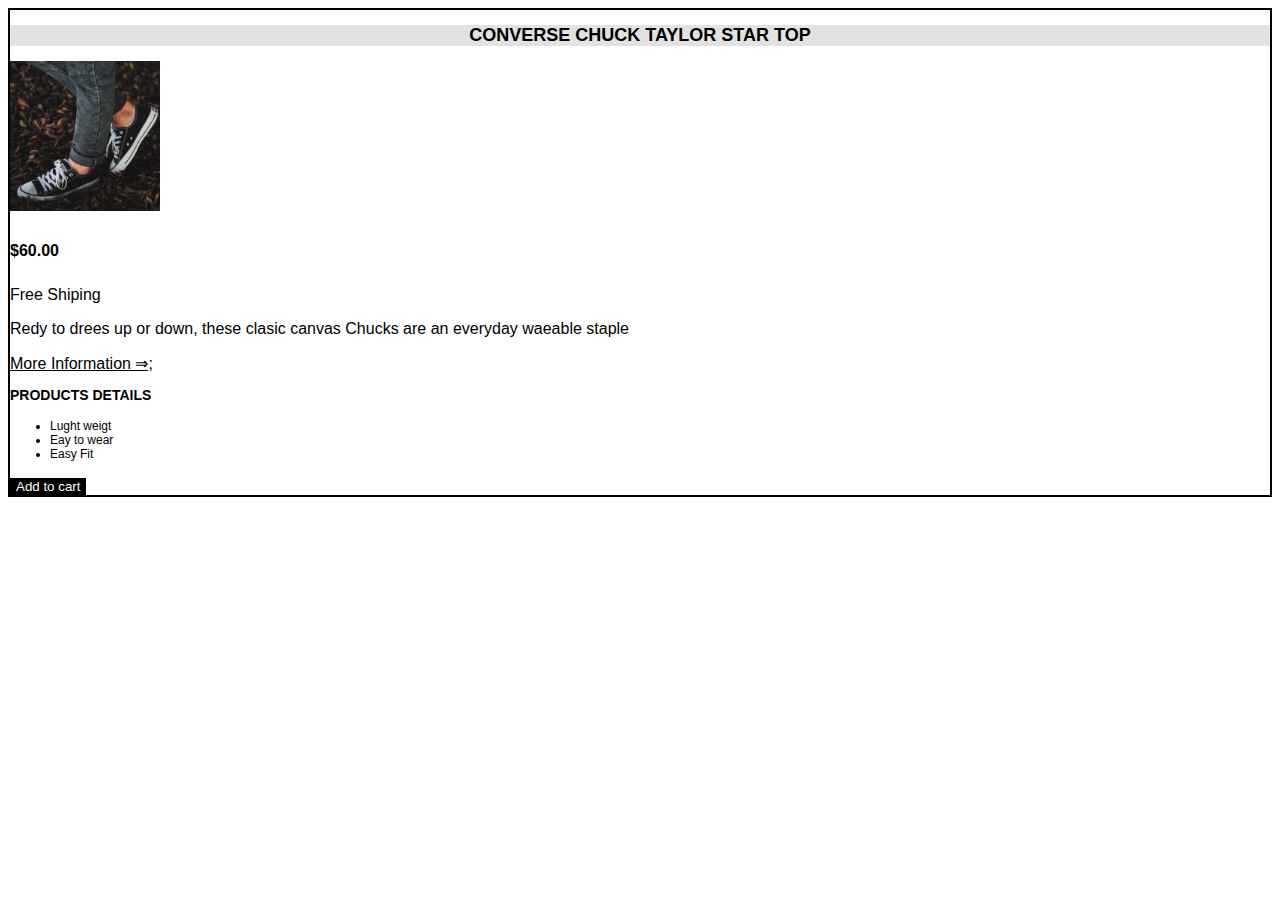
==== 02-HTML-Fundamentals/component.html @ 2de408f5 "learning css fundamentals" ====
<!DOCTYPE html>
<html lang="en">
<head>
    <meta charset="UTF-8">
    <meta name="viewport" content="width=device-width, initial-scale=1.0">
    <link rel="stylesheet" href="./style1.css">
    <title>Component</title>

</head>
<body>
    <header>
        <h2>Converse chuck Taylor star Top</h2>
    </header>
    <article>
        <img src="./img/challenges.jpg" alt=""
        width="150" height="150">
        <h5>$60.00</h5>
        <p>Free Shiping</p>
        <p>Redy to drees up or down, these clasic canvas Chucks are an everyday waeable staple</p>
        <a href="#">More Information &rArr;;</a>
        <h3>Products details</h3>
        <ul>
            <li>Lught weigt</li>
            <li>Eay to wear</li>
            <li>Easy Fit</li>
    
        </ul>
        <button>Add to cart</button>
    </article>
    
</body>
</html>
---- 02-HTML-Fundamentals/style1.css ----
body{
    border: 2px solid black;
    font-family: sans-serif;
    
    
}
header h2{
    text-align: center;
    background-color: rgba(159, 159, 159, 0.3);
    text-transform: uppercase;
    font-size: 18px;
}

article h5{
    color: ;
    font-weight: bold;
    font-size: medium;

}
article a{
    color: black;
    cursor: pointer;
}

article button{
    background-color: black;
    color: white;
    border: none;
}
article h3{
    text-transform: uppercase;
    font-size: 14px;
}
li{
    font-size:12px;
}

a:hover{
    text-decoration: none;
}

button:hover{
    background-color: white;
    color: black;
    cursor: pointer;
}
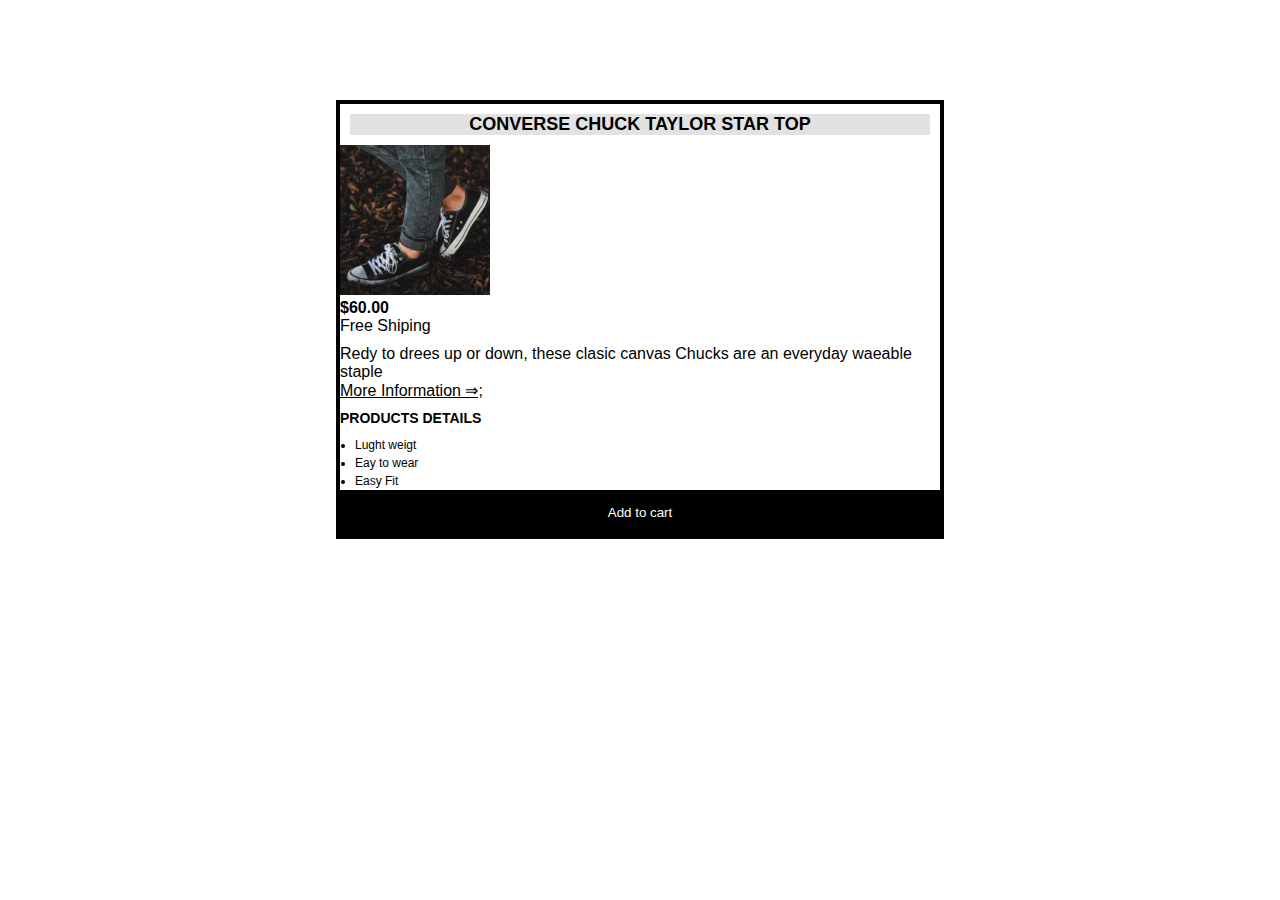
==== commit 87f7bb33: "learning responsive design" ====
--- a/02-HTML-Fundamentals/component.html
+++ b/02-HTML-Fundamentals/component.html
@@ -8,6 +8,7 @@
 
 </head>
 <body>
+    <div class="container">
     <header>
         <h2>Converse chuck Taylor star Top</h2>
     </header>
@@ -15,7 +16,7 @@
         <img src="./img/challenges.jpg" alt=""
         width="150" height="150">
         <h5>$60.00</h5>
-        <p>Free Shiping</p>
+        <p class="ship">Free Shiping</p>
         <p>Redy to drees up or down, these clasic canvas Chucks are an everyday waeable staple</p>
         <a href="#">More Information &rArr;;</a>
         <h3>Products details</h3>
@@ -27,6 +28,7 @@
         </ul>
         <button>Add to cart</button>
     </article>
+    </div>
     
 </body>
 </html>--- a/02-HTML-Fundamentals/style1.css
+++ b/02-HTML-Fundamentals/style1.css
@@ -1,5 +1,10 @@
+*{
+    margin: 0;
+    padding: 0;
+
+}
 body{
-    border: 2px solid black;
+    
     font-family: sans-serif;
     
     
@@ -9,6 +14,7 @@
     background-color: rgba(159, 159, 159, 0.3);
     text-transform: uppercase;
     font-size: 18px;
+    margin: 10px;
 }
 
 article h5{
@@ -26,13 +32,19 @@
     background-color: black;
     color: white;
     border: none;
+    width: 100%;
+    height: auto;
+    padding: 15px;
 }
 article h3{
     text-transform: uppercase;
     font-size: 14px;
+    margin: 10px 0;
 }
 li{
     font-size:12px;
+    margin-left: 15px;
+    line-height: 1.5;
 }
 
 a:hover{
@@ -41,6 +53,19 @@
 
 button:hover{
     background-color: white;
-    color: black;
+    color:black;
     cursor: pointer;
-}+        border-top: 4px solid black;
+    
+}
+
+.container {
+    border: 4px solid black;
+    width: 600px;
+    margin: 100px auto auto auto;
+}
+.ship{
+    margin-bottom: 10px;
+
+}
+
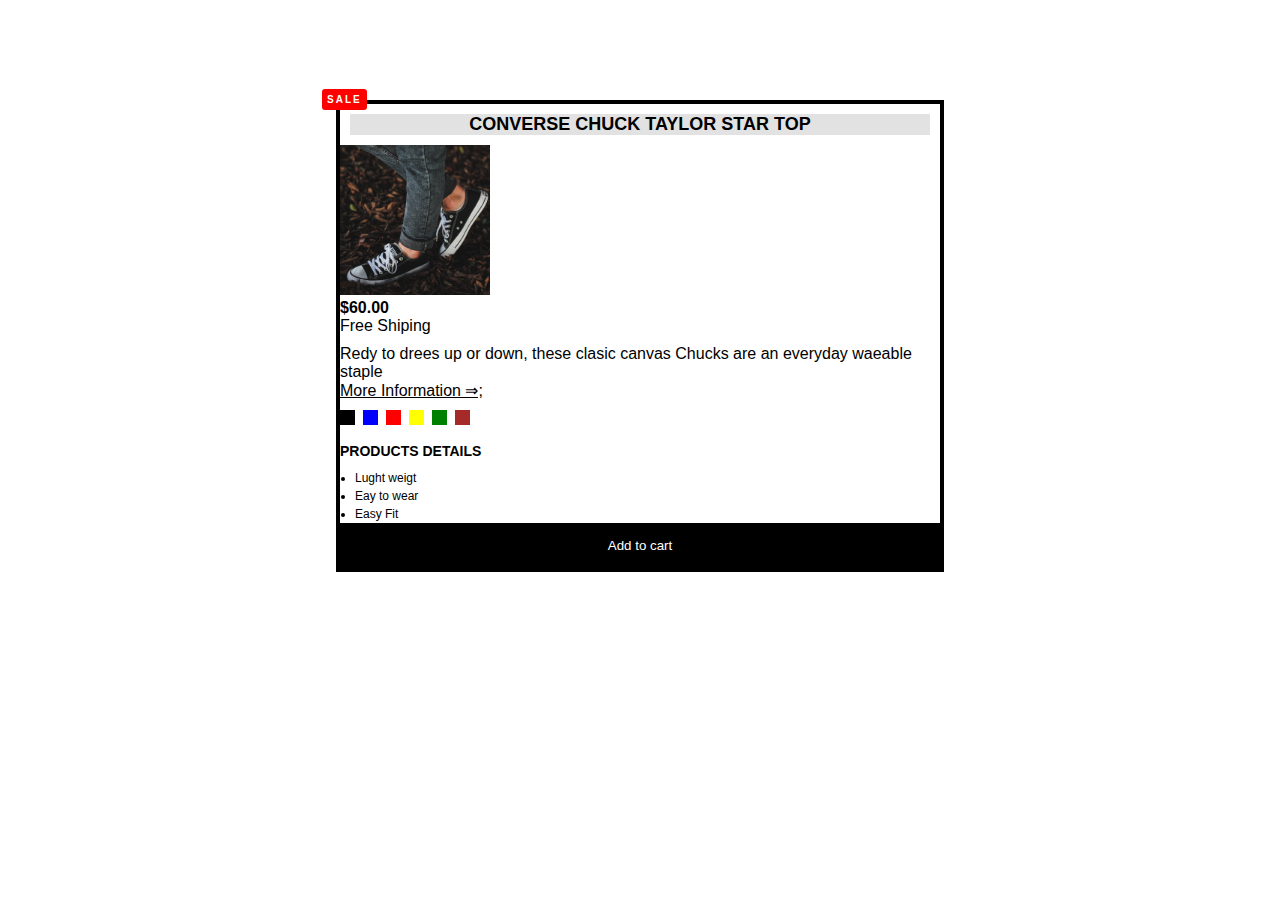
==== commit 07f27c6a: "learning css layouts" ====
--- a/02-HTML-Fundamentals/component.html
+++ b/02-HTML-Fundamentals/component.html
@@ -1,34 +1,42 @@
 <!DOCTYPE html>
 <html lang="en">
-<head>
-    <meta charset="UTF-8">
-    <meta name="viewport" content="width=device-width, initial-scale=1.0">
-    <link rel="stylesheet" href="./style1.css">
+  <head>
+    <meta charset="UTF-8" />
+    <meta name="viewport" content="width=device-width, initial-scale=1.0" />
+    <link rel="stylesheet" href="./style1.css" />
     <title>Component</title>
-
-</head>
-<body>
+  </head>
+  <body>
     <div class="container">
-    <header>
+      <header>
         <h2>Converse chuck Taylor star Top</h2>
-    </header>
-    <article>
-        <img src="./img/challenges.jpg" alt=""
-        width="150" height="150">
+      </header>
+      <article>
+        <img src="./img/challenges.jpg" alt="" width="150" height="150" />
         <h5>$60.00</h5>
         <p class="ship">Free Shiping</p>
-        <p>Redy to drees up or down, these clasic canvas Chucks are an everyday waeable staple</p>
+        <p>
+          Redy to drees up or down, these clasic canvas Chucks are an everyday
+          waeable staple
+        </p>
         <a href="#">More Information &rArr;;</a>
+        <div class="color-conatiner">
+          <div class="c-1"></div>
+          <div class="c-2"></div>
+          <div class="c-3"></div>
+          <div class="c-4"></div>
+          <div class="c-5"></div>
+          <div class="c-6"></div>
+        </div>
+
         <h3>Products details</h3>
         <ul>
-            <li>Lught weigt</li>
-            <li>Eay to wear</li>
-            <li>Easy Fit</li>
-    
+          <li>Lught weigt</li>
+          <li>Eay to wear</li>
+          <li>Easy Fit</li>
         </ul>
         <button>Add to cart</button>
-    </article>
+      </article>
     </div>
-    
-</body>
-</html>+  </body>
+</html>
--- a/02-HTML-Fundamentals/style1.css
+++ b/02-HTML-Fundamentals/style1.css
@@ -1,71 +1,121 @@
-*{
-    margin: 0;
-    padding: 0;
-
+* {
+  margin: 0;
+  padding: 0;
 }
-body{
-    
-    font-family: sans-serif;
-    
-    
+body {
+  font-family: sans-serif;
 }
-header h2{
-    text-align: center;
-    background-color: rgba(159, 159, 159, 0.3);
-    text-transform: uppercase;
-    font-size: 18px;
-    margin: 10px;
+header h2 {
+  text-align: center;
+  background-color: rgba(159, 159, 159, 0.3);
+  text-transform: uppercase;
+  font-size: 18px;
+  margin: 10px;
 }
 
-article h5{
-    color: ;
-    font-weight: bold;
-    font-size: medium;
-
+article h5 {
+  color: ;
+  font-weight: bold;
+  font-size: medium;
 }
-article a{
-    color: black;
-    cursor: pointer;
+article a {
+  color: black;
+  cursor: pointer;
 }
 
-article button{
-    background-color: black;
-    color: white;
-    border: none;
-    width: 100%;
-    height: auto;
-    padding: 15px;
+article button {
+  background-color: black;
+  color: white;
+  border: none;
+  width: 100%;
+  height: auto;
+  padding: 15px;
 }
-article h3{
-    text-transform: uppercase;
-    font-size: 14px;
-    margin: 10px 0;
+article h3 {
+  text-transform: uppercase;
+  font-size: 14px;
+  margin: 10px 0;
 }
-li{
-    font-size:12px;
-    margin-left: 15px;
-    line-height: 1.5;
+li {
+  font-size: 12px;
+  margin-left: 15px;
+  line-height: 1.5;
 }
 
-a:hover{
-    text-decoration: none;
+a:hover {
+  text-decoration: none;
 }
 
-button:hover{
-    background-color: white;
-    color:black;
-    cursor: pointer;
-        border-top: 4px solid black;
-    
+button:hover {
+  background-color: white;
+  color: black;
+  cursor: pointer;
+  border-top: 4px solid black;
 }
 
 .container {
-    border: 4px solid black;
-    width: 600px;
-    margin: 100px auto auto auto;
+  border: 4px solid black;
+  width: 600px;
+  margin: 100px auto auto auto;
+  position: relative;
 }
-.ship{
-    margin-bottom: 10px;
-
+.ship {
+  margin-bottom: 10px;
 }
 
+h2::before {
+  content: "SALE";
+  background-color: red;
+  padding: 5px;
+  font-size: 10px;
+  color: white;
+  position: absolute;
+  left: -18px;
+  top: -15px;
+  letter-spacing: 2px;
+  text-align: center;
+  border-radius: 3px;
+}
+
+.color-conatiner {
+  display: flex;
+}
+
+.c-1 {
+  background-color: black;
+
+  margin: 10px 8px 8px 0;
+  height: 15px;
+  width: 15px;
+}
+.c-2 {
+  background-color: blue;
+
+  margin: 10px 8px 8px 0;
+  height: 15px;
+  width: 15px;
+}
+.c-3 {
+  background-color: red;
+  margin: 10px 8px 8px 0;
+  height: 15px;
+  width: 15px;
+}
+.c-4 {
+  background-color: yellow;
+  margin: 10px 8px 8px 0;
+  height: 15px;
+  width: 15px;
+}
+.c-5 {
+  background-color: green;
+  margin: 10px 8px 8px 0;
+  height: 15px;
+  width: 15px;
+}
+.c-6 {
+  background-color: brown;
+  margin: 10px 8px 8px 0;
+  height: 15px;
+  width: 15px;
+}
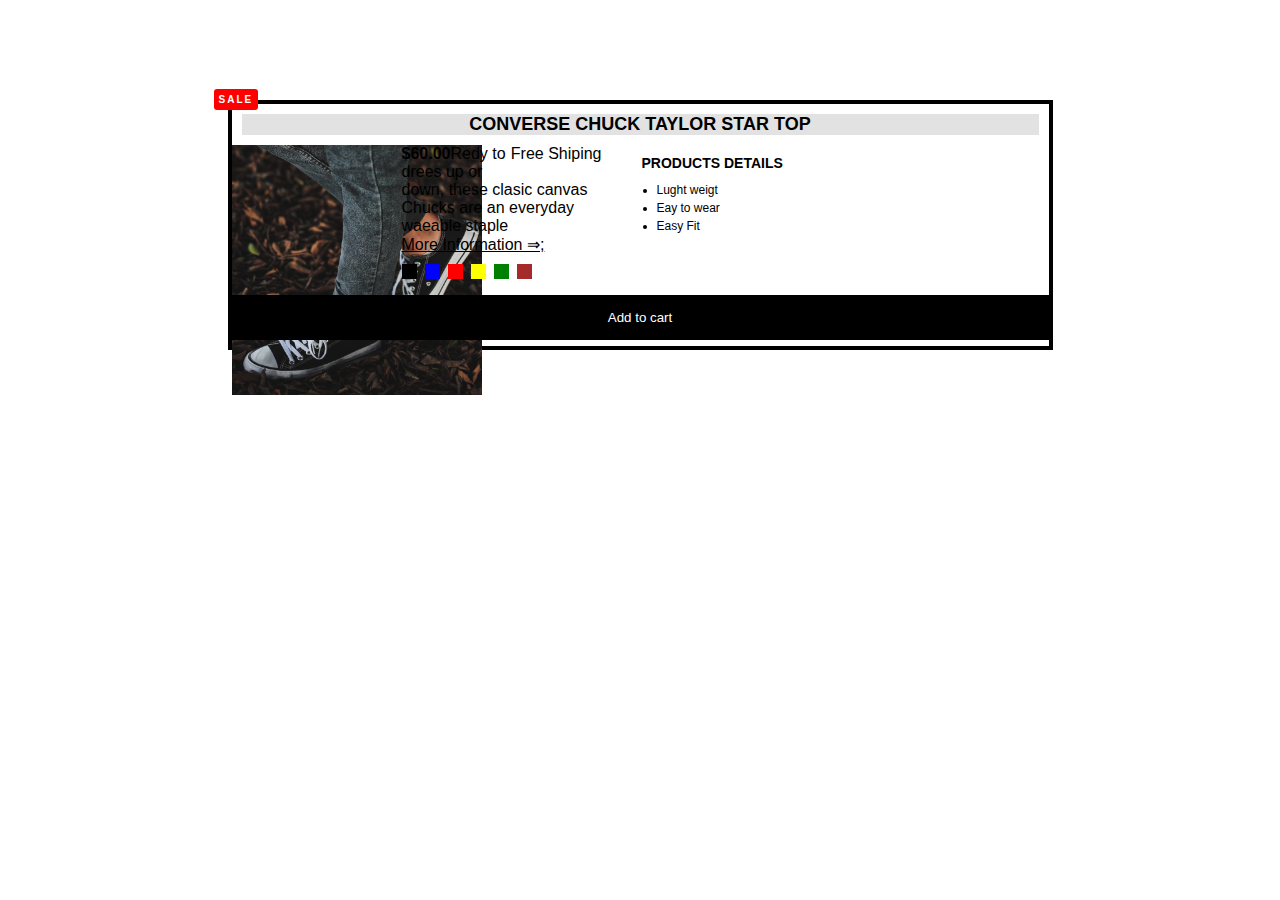
==== commit 79f4fdad: "learning layouts 1st way floot" ====
--- a/02-HTML-Fundamentals/component.html
+++ b/02-HTML-Fundamentals/component.html
@@ -12,7 +12,10 @@
         <h2>Converse chuck Taylor star Top</h2>
       </header>
       <article>
-        <img src="./img/challenges.jpg" alt="" width="150" height="150" />
+        <div class="sizing-1">
+        <img src="./img/challenges.jpg" alt="" width="250" height="250" />
+        </div>
+        <div class="sizing-2">
         <h5>$60.00</h5>
         <p class="ship">Free Shiping</p>
         <p>
@@ -28,13 +31,15 @@
           <div class="c-5"></div>
           <div class="c-6"></div>
         </div>
-
+        </div>
+<div class="sizing-3">
         <h3>Products details</h3>
         <ul>
           <li>Lught weigt</li>
           <li>Eay to wear</li>
           <li>Easy Fit</li>
         </ul>
+   </div>     
         <button>Add to cart</button>
       </article>
     </div>
--- a/02-HTML-Fundamentals/style1.css
+++ b/02-HTML-Fundamentals/style1.css
@@ -1,6 +1,7 @@
 * {
   margin: 0;
   padding: 0;
+  box-sizing: border-box;
 }
 body {
   font-family: sans-serif;
@@ -55,7 +56,8 @@
 
 .container {
   border: 4px solid black;
-  width: 600px;
+  width: 825px;
+  height: 250px;
   margin: 100px auto auto auto;
   position: relative;
 }
@@ -119,3 +121,34 @@
   height: 15px;
   width: 15px;
 }
+
+.sizing-1{
+ 
+  width: 150px;
+  height: 150px;
+  float: left;
+  margin-right: 20px;
+}
+h5{
+  float: left;
+}
+.sizing-2{
+ 
+  width: 200px;
+  float: left;
+  margin-right: 40px;
+ 
+}
+.ship{
+  float: right; 
+}
+
+.sizing-3{
+  width: 200px;
+  float: left;
+  
+}
+
+ul{
+  display: inline-block;
+}
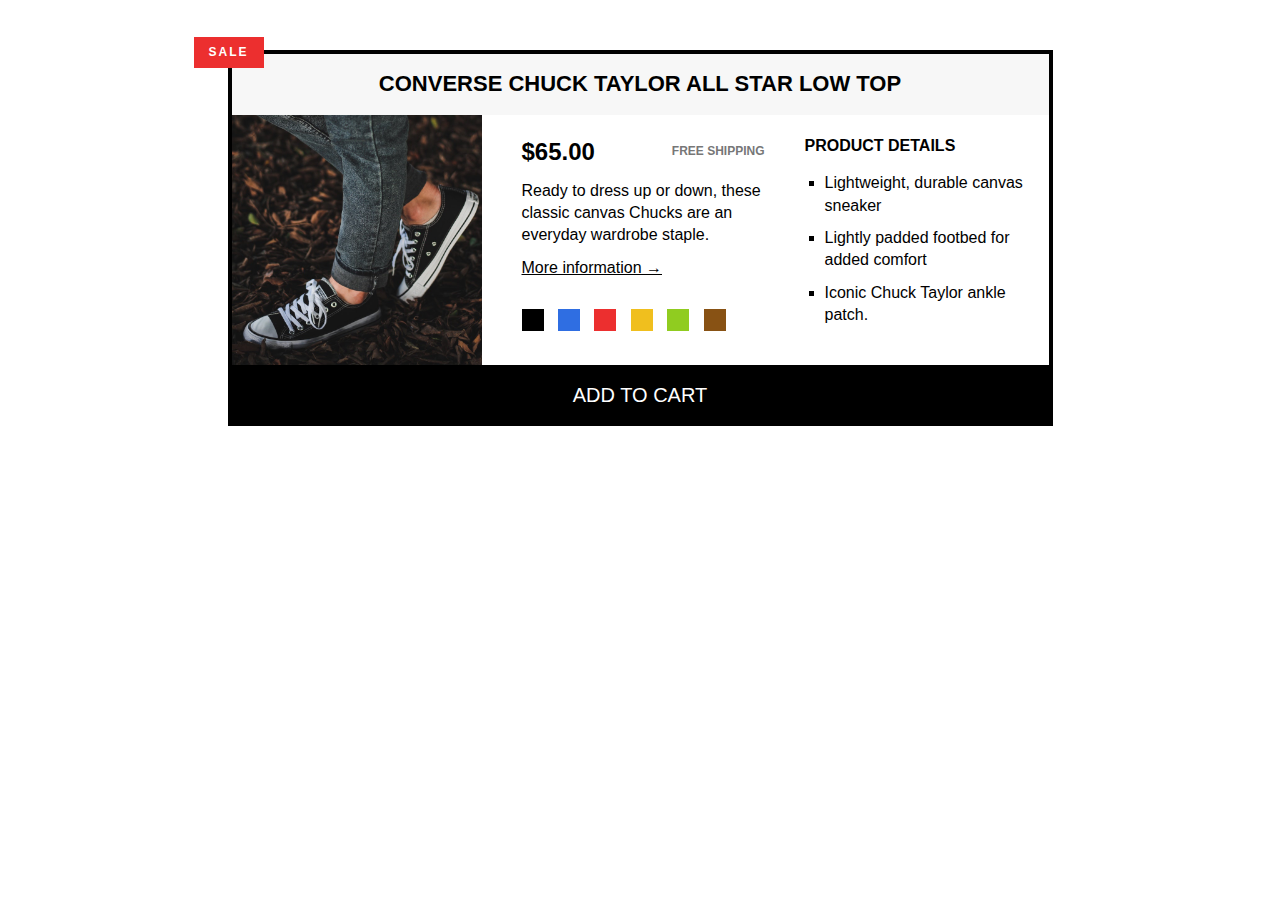
==== commit c9637e57: "completed floot" ====
--- a/02-HTML-Fundamentals/component.html
+++ b/02-HTML-Fundamentals/component.html
@@ -9,39 +9,50 @@
   <body>
     <div class="container">
       <header>
-        <h2>Converse chuck Taylor star Top</h2>
+        <!-- <h2>Converse chuck Taylor star Top</h2> -->
       </header>
-      <article>
-        <div class="sizing-1">
-        <img src="./img/challenges.jpg" alt="" width="250" height="250" />
-        </div>
-        <div class="sizing-2">
-        <h5>$60.00</h5>
-        <p class="ship">Free Shiping</p>
-        <p>
-          Redy to drees up or down, these clasic canvas Chucks are an everyday
-          waeable staple
-        </p>
-        <a href="#">More Information &rArr;;</a>
-        <div class="color-conatiner">
-          <div class="c-1"></div>
-          <div class="c-2"></div>
-          <div class="c-3"></div>
-          <div class="c-4"></div>
-          <div class="c-5"></div>
-          <div class="c-6"></div>
-        </div>
-        </div>
-<div class="sizing-3">
-        <h3>Products details</h3>
-        <ul>
-          <li>Lught weigt</li>
-          <li>Eay to wear</li>
-          <li>Easy Fit</li>
-        </ul>
-   </div>     
-        <button>Add to cart</button>
-      </article>
+     <article class="product">
+  <h2 class="product-title">Converse Chuck Taylor All Star Low Top</h2>
+  <div class="container clearfix">
+  <img
+    src="./img/challenges.jpg"
+    alt="Chuck Taylor All Star Shoe"
+    height="250"
+    width="250"
+       class="product-img"
+  />
+  <div class="product-info">
+      <p class="price"><strong>$65.00</strong></p>
+      <p class="shipping">Free shipping</p>
+  <p class="sale">Sale</p>
+  
+    <p class="product-description">
+      Ready to dress up or down, these classic canvas Chucks are an everyday
+      wardrobe staple.
+    </p>
+    <a href="https://converse.com" target="_blank" class="more-info">More information &rarr;</a>
+  
+  <div class="colors">
+    <div class="color"></div>
+    <div class="color color-blue"></div>
+    <div class="color color-red"></div>
+    <div class="color color-yellow"></div>
+    <div class="color color-green"></div>
+    <div class="color color-brown"></div>
+  </div>
+  </div>
+   
+  <div class="product-details">
+    <h3 class="details-title">Product details</h3>
+    <ul class="details-list">
+      <li>Lightweight, durable canvas sneaker</li>
+      <li>Lightly padded footbed for added comfort</li>
+      <li>Iconic Chuck Taylor ankle patch.</li>
+    </ul>
+  </div>
+  </div>
+  <button class="add-cart">Add to cart</button>
+</article>
     </div>
   </body>
 </html>
--- a/02-HTML-Fundamentals/style1.css
+++ b/02-HTML-Fundamentals/style1.css
@@ -3,152 +3,165 @@
   padding: 0;
   box-sizing: border-box;
 }
+
 body {
   font-family: sans-serif;
-}
-header h2 {
-  text-align: center;
-  background-color: rgba(159, 159, 159, 0.3);
-  text-transform: uppercase;
-  font-size: 18px;
-  margin: 10px;
+  line-height: 1.4;
 }
 
-article h5 {
-  color: ;
-  font-weight: bold;
-  font-size: medium;
-}
-article a {
-  color: black;
-  cursor: pointer;
+.clearfix::after {
+  content: '';
+  display: block;
+  clear: both;
 }
 
-article button {
-  background-color: black;
-  color: white;
-  border: none;
-  width: 100%;
-  height: auto;
+.container {
+  /*   background-color: red; */
+}
+
+.product-img {
+  float: left;
+  margin-right: 40px;
+}
+
+/* PRODUCT */
+.product {
+  border: 4px solid black;
+  width: 825px;
+  margin: 50px auto;
+  position: relative;
+}
+
+.product-title {
+  text-align: center;
+  font-size: 22px;
+  text-transform: uppercase;
+  background-color: #f7f7f7;
   padding: 15px;
 }
-article h3 {
-  text-transform: uppercase;
-  font-size: 14px;
-  margin: 10px 0;
-}
-li {
-  font-size: 12px;
-  margin-left: 15px;
-  line-height: 1.5;
+
+/* PRODUCT INFORMATION */
+.product-info {
+  /*  (825 - 8 - 250 - 80) / 2  */
+  width: 243px;
+  float: left;
+  margin-right: 40px;
+  margin-top: 20px;
 }
 
-a:hover {
+.price {
+  font-size: 24px;
+  float: left;
+}
+
+.shipping {
+  font-size: 12px;
+  text-transform: uppercase;
+  font-weight: bold;
+  color: #777;
+  margin-bottom: 20px;
+  float: right;
+  margin-top: 8px;
+}
+
+.sale {
+  background-color: #ec2f2f;
+  color: #fff;
+  font-size: 12px;
+  text-transform: uppercase;
+  font-weight: bold;
+  letter-spacing: 2px;
+  padding: 7px 15px;
+  display: inline-block;
+  position: absolute;
+  top: -17px;
+  left: -38px;
+
+  /*   width: 40px;
+  text-align: center; */
+}
+
+.product-description {
+  clear: both;
+  margin-bottom: 10px;
+}
+
+.more-info:link,
+.more-info:visited {
+  color: black;
+  margin-bottom: 30px;
+  display: inline-block;
+}
+
+.more-info:hover,
+.more-info:active {
   text-decoration: none;
 }
 
-button:hover {
-  background-color: white;
-  color: black;
+.color {
+  background-color: #000;
+  height: 22px;
+  width: 22px;
+  display: inline-block;
+  margin-right: 10px;
+}
+
+.color-blue {
+  background-color: #2f6ee2;
+}
+
+.color-red {
+  background-color: #ec2f2f;
+}
+
+.color-yellow {
+  background-color: #f0bf1e;
+}
+
+.color-green {
+  background-color: #90cc20;
+}
+
+.color-brown {
+  background-color: #885214;
+}
+
+/* PRODUCT DETAILS */
+.product-details {
+  width: 243px;
+  float: left;
+  margin-top: 20px;
+}
+
+.details-title {
+  text-transform: uppercase;
+  font-size: 16px;
+  margin-bottom: 15px;
+}
+
+.details-list {
+  list-style: square;
+  margin-left: 20px;
+}
+
+.details-list li {
+  margin-bottom: 10px;
+}
+
+/* BUTTON */
+.add-cart {
+  background-color: #000;
+  border: none;
+  color: #fff;
+  font-size: 20px;
+  text-transform: uppercase;
   cursor: pointer;
+  padding: 15px;
+  width: 100%;
   border-top: 4px solid black;
 }
 
-.container {
-  border: 4px solid black;
-  width: 825px;
-  height: 250px;
-  margin: 100px auto auto auto;
-  position: relative;
-}
-.ship {
-  margin-bottom: 10px;
-}
-
-h2::before {
-  content: "SALE";
-  background-color: red;
-  padding: 5px;
-  font-size: 10px;
-  color: white;
-  position: absolute;
-  left: -18px;
-  top: -15px;
-  letter-spacing: 2px;
-  text-align: center;
-  border-radius: 3px;
-}
-
-.color-conatiner {
-  display: flex;
-}
-
-.c-1 {
-  background-color: black;
-
-  margin: 10px 8px 8px 0;
-  height: 15px;
-  width: 15px;
-}
-.c-2 {
-  background-color: blue;
-
-  margin: 10px 8px 8px 0;
-  height: 15px;
-  width: 15px;
-}
-.c-3 {
-  background-color: red;
-  margin: 10px 8px 8px 0;
-  height: 15px;
-  width: 15px;
-}
-.c-4 {
-  background-color: yellow;
-  margin: 10px 8px 8px 0;
-  height: 15px;
-  width: 15px;
-}
-.c-5 {
-  background-color: green;
-  margin: 10px 8px 8px 0;
-  height: 15px;
-  width: 15px;
-}
-.c-6 {
-  background-color: brown;
-  margin: 10px 8px 8px 0;
-  height: 15px;
-  width: 15px;
-}
-
-.sizing-1{
- 
-  width: 150px;
-  height: 150px;
-  float: left;
-  margin-right: 20px;
-}
-h5{
-  float: left;
-}
-.sizing-2{
- 
-  width: 200px;
-  float: left;
-  margin-right: 40px;
- 
-}
-.ship{
-  float: right; 
-}
-
-.sizing-3{
-  width: 200px;
-  float: left;
-  
-}
-
-ul{
-  display: inline-block;
-}
+.add-cart:hover {
+  color: #000;
+  background-color: #fff;
+}